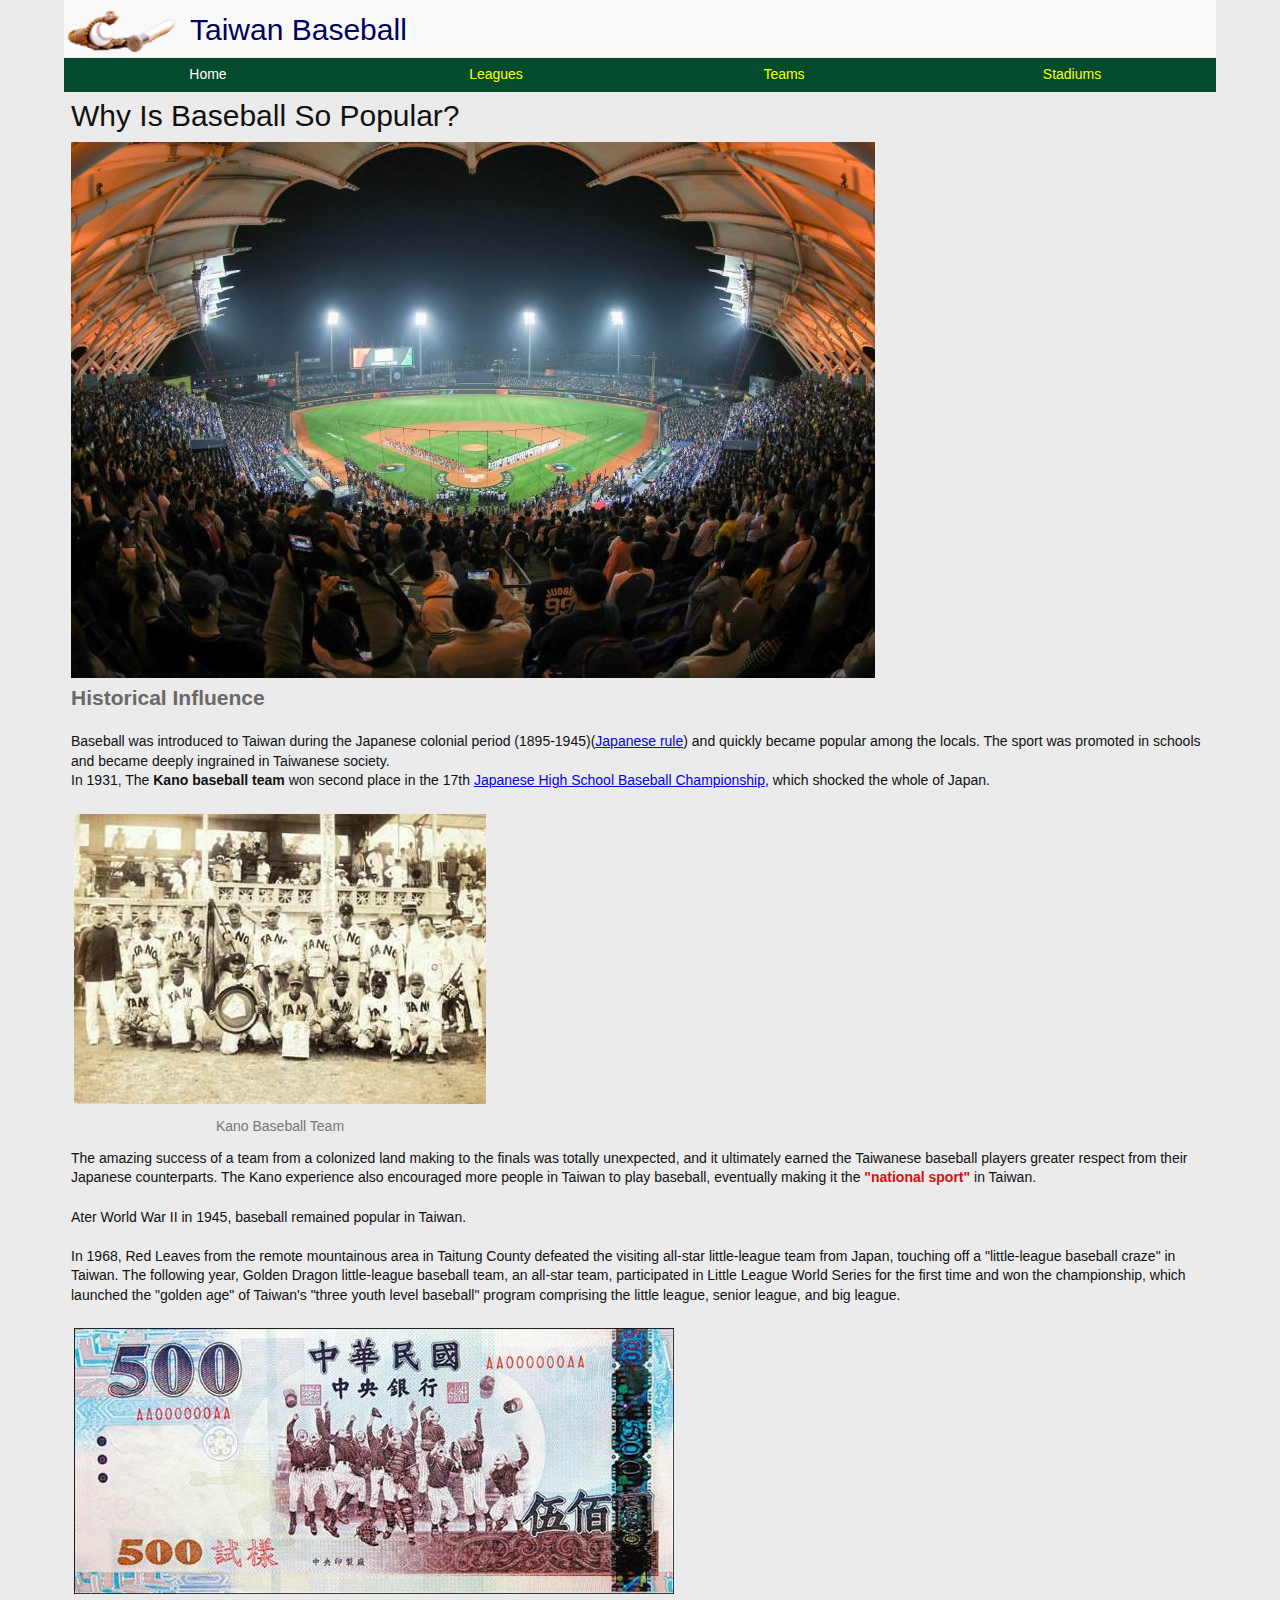
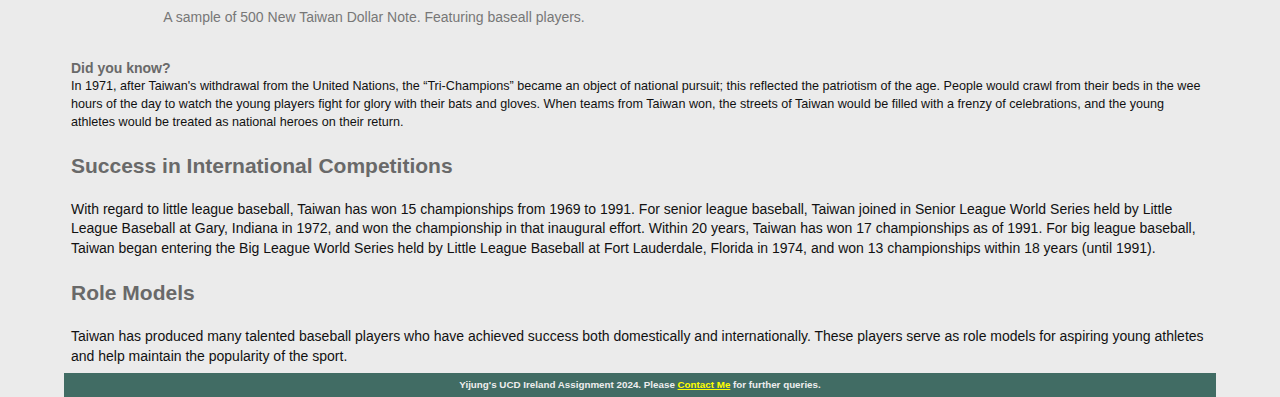
==== index.html @ 6d3dfc0d "Content format" ====
<!DOCTYPE html>
<html lang="en">
<head>
    <title>Baseball</title>
    <meta charset="utf-8">
    <meta name="viewport" content="width=device-width, initial-scale=1.0, maximum-scale=1.0, user-scalable=no">
    <link href="style.css" rel="stylesheet">
</head>
<body>
    <div id="wrapper">
        <header class="global-header">
            <h1>Taiwan Baseball</h1>
        </header>
        <nav>
            <ul>
                <li id="page">Home</li>
                <li><a href="league.html">Leagues</a></li>
                <li><a href="teams.html">Teams</a></li>
                <li><a href="stadiums.html">Stadiums</a></li>
            </ul>
        </nav>
        <main>
            <div class="entry-content">
                <h1>Why Is Baseball So Popular?</h1>
                <img src="images/popularbaseball.jpg" alt="popularbaseball">
                <h2>Historical Influence</h2>
                <div> &nbsp;</div>
                <p>Baseball was introduced to Taiwan during the Japanese colonial period (1895-1945)(<a href="https://en.wikipedia.org/wiki/Taiwan_under_Japanese_rule" target="_blank">Japanese rule</a>) and quickly became popular among the locals. The sport was promoted in schools and became deeply ingrained in Taiwanese society.</p>
                <p>In 1931, The <strong>Kano baseball team</strong> won second place in the 17th <a href="https://en.wikipedia.org/wiki/Japanese_High_School_Baseball_Championship" target="_blank">Japanese High School Baseball Championship</a>, which shocked the whole of Japan.</p>
                <div> &nbsp;</div>
                <table>
                    <tbody>
                        <tr>
                            <td><img src="images/kanobaseballteam1931.jpg" alt="kanobaseballteam" title="Kano Baseball Team"></td>
                        </tr>
                        <tr>
                            <td class="td_img_desc">Kano Baseball Team</td>
                        </tr>
                    </tbody>
                </table>
                <p>The amazing success of a team from a colonized land making to the finals was totally unexpected, and it ultimately earned the Taiwanese baseball players greater respect from their Japanese counterparts. The Kano experience also encouraged more people in Taiwan to play baseball, eventually making it the <span class="kword">"national sport"</span> in Taiwan.</p>
                <div> &nbsp;</div>
                <p>Ater World War II in 1945, baseball remained popular in Taiwan. </p>
                <div> &nbsp;</div>
                <p>In 1968, Red Leaves from the remote mountainous area in Taitung County defeated the visiting all-star little-league team from Japan, touching off a "little-league baseball craze" in Taiwan. The following year, Golden Dragon little-league baseball team, an all-star team, participated in Little League World Series for the first time and won the championship, which launched the "golden age" of Taiwan's "three youth level baseball" program comprising the little league, senior league, and big league.</p>
                <div> &nbsp;</div>
                <table>
                    <tbody>
                        <tr>
                            <td><img src="images/sampleof500NTD.jpg" alt="sampleof500NTD"></td>
                        </tr>
                        <tr>
                            <td class="td_img_desc">A sample of 500 New Taiwan Dollar Note. Featuring baseall players.</td>
                        </tr>
                    </tbody>
                </table>
                <div> &nbsp;</div>
                <h4>Did you know?</h4>
                <p class="small-desc">In 1971, after Taiwan's withdrawal from the United Nations, the “Tri-Champions” became an object of national pursuit; this reflected the patriotism of the age. People would crawl from their beds in the wee hours of the day to watch the young players fight for glory with their bats and gloves. When teams from Taiwan won, the streets of Taiwan would be filled with a frenzy of celebrations, and the young athletes would be treated as national heroes on their return.</p>
                <div> &nbsp;</div>
                <h2>Success in International Competitions</h2>
                <div> &nbsp;</div>
                <p>With regard to little league baseball, Taiwan has won 15 championships from 1969 to 1991. For senior league baseball, Taiwan joined in Senior League World Series held by Little League Baseball at Gary, Indiana in 1972, and won the championship in that inaugural effort. Within 20 years, Taiwan has won 17 championships as of 1991. For big league baseball, Taiwan began entering the Big League World Series held by Little League Baseball at Fort Lauderdale, Florida in 1974, and won 13 championships within 18 years (until 1991).</p>
                <div> &nbsp;</div>
                <h2>Role Models</h2>
                <div> &nbsp;</div>
                <p>Taiwan has produced many talented baseball players who have achieved success both domestically and internationally. These players serve as role models for aspiring young athletes and help maintain the popularity of the sport.</p>
            </div>
        </main>
        <footer>
            <p>Yijung's UCD Ireland Assignment 2024. Please <a href="mailto:emilyichan3@gmail.com">Contact Me</a> for further queries.</p>
        </footer>
    </div>
</body>
</html>
---- style.css ----
* {
    box-sizing: border-box;
    margin: 0;
}
body{
    font-family: "Helvetica Neue", Helvetica, Arial, sans-serif;
    font-size: 14px;
    line-height: 1.4;
    background-color: #ebebeb;
}
header{
    grid-area: h;
}
nav{
    grid-area: n;
}
main{
    grid-area: m;
}
footer{
    grid-area: f;
}
/* aside{
    display: none;
} */
header,
nav,
main,
footer {
    display: block;
}
#wrapper{
    min-width: 344px;
    color: #ffffff;
    display: grid;
    grid-template: 
        "h "
        "n "
        "m "
        "f ";
} 
header{      
    color: #00005D;
    background-color: #ffffff;
    background-size: auto 100%;
    background-image: url(./images/logo.png);
    background-repeat: no-repeat;
    padding: 0.9em 0 0.1em 9em;
}
.global-header {
    position: sticky;
    width: 100%;
    left: 0;
    top: 0;
}
nav ul {
    /* background-color: #416c64; */
    background-color: #054b2e;
    list-style-type: none;
    padding-left: 0;
    border-top: 1px solid #eeeeee;
}
nav li {
    border-bottom: 1px solid #eeeeee;
    text-align: center;
    padding-top: 0.5em;
    padding-bottom: 0.5em;
  }
nav a {
    color: #FFFF00;
    text-decoration: none;
}
nav a:hover {
    font-weight: bold;
}

main {
    color: #111111;
    padding: 0.5em;
}
h1 {
    font-size: 30px;
    margin-bottom: 10px;
    line-height: 1.1;
    font-weight: 500;
}
h2 {
    color: #696969;
}
h4 {
    color: #696969;
}
footer {
    background-color: #416c64;
    color: #eeeeee;
    font-size: 70%;
    text-align: center;
    padding: 0.5em 0;
    font-weight: bold;
}
footer a{
    color: #FFFF00;
}
.kword {
    color: #db0d0d;
    font-weight: bold;    
}
.small-desc {
    font-size: 0.9em;
}
.entry-content img {
 height: auto;
 max-width: 100%;
}
.td_img_desc {
    padding: 5px 20px 10px;
    text-align: center;
    color: #777;
    max-width: 400px;
}
.TeamTable th {
    background-color: #828282;
    line-height: 150%;
    white-space: nowrap;
    color: #ffffff;
    padding:8px 10px;
}
.TeamTable td {
    border-bottom: 1px solid #e5e5e5;
    background-color: #ffffff;
    vertical-align: top;
    line-height: 150%;
    text-align: center;
    padding:8px 10px;
}
.TeamTable { 
    width: 100%;
    overflow:scroll; 
}
.TeamTable .TableWrap{ 
    display: table;
    table-layout: fixed;
    width: 100%;
    overflow:scroll; 
}

.TeamTable table {
    margin-left: 10px;
    margin-right: 10px;
    width: 100%;
    overflow:scroll; 
}
.TeamTable img {
    transition-duration: 350ms;
}
.TeamTable img:hover {
    transform: rotate(15deg);
}
.StadiumsList {
    margin: 0 -10px;
    display: flex;
    flex-flow: row;
    flex-wrap: wrap;
    align-items: stretch;
    align-content: center;
}
.StadiumsList .item{
    width: 100%;
    padding: 0 10px;
    margin: 10px 0;
}
.StadiumsList dt {
    padding: 0 20px;
    margin-bottom: 5px;
    background-color: #828282;
    color:#ffffff;
    line-height: 36px;
    text-align: center;
    font-weight: bold;
}
.StadiumsList dl {
    height: 100%;
    padding-bottom: 10px;
    box-shadow: 0 0 10px rgb(0, 0, 0, 0.2);
}
.StadiumsList dd {
    padding: 0 20px;
    margin-bottom: 5px;
    text-align: center;
}
.f-container {
    width: 100%;
} 
.iframe-video {
    width: 100%;
    height: 315px;
}
@media (min-width: 768px) {
    #wrapper {
        grid-template:
        " h   h "
        " n   n "
        " m   m "
        " f   f "
        / 75% 25%;
    }
    .TeamTable { 
        max-width: 100%;
    }
    .StadiumsList .item{
        width: 50%;
    }
    .global-header {
        position: sticky;
    }
    .iframe-video {
        width:560px;
    }
}

@media (min-width: 992px) { 
    nav ul {
        display: flex;
        flex-flow: row nowrap;
        justify-content: space-around;
    }
    nav li {
        min-width: 5em;
        border-bottom: none;
    }    
    #wrapper {
        margin-left: auto;
        margin-right: auto;
        width: 90%;
        grid-template:
        " h   h   h"
        " n   n   n"
        " m   m   m"
        " f   f   f"
        / 130px 1fr 15%;
    }
    .TeamTable { 
        max-width: 100%;        
    }    
    .StadiumsList .item{
        width: 25%;
    }
    .iframe-video {
        width:560px;
    }
    .global-header {
        position: relative;
        background-color:rgba(255,255,255,.7);
    }
}
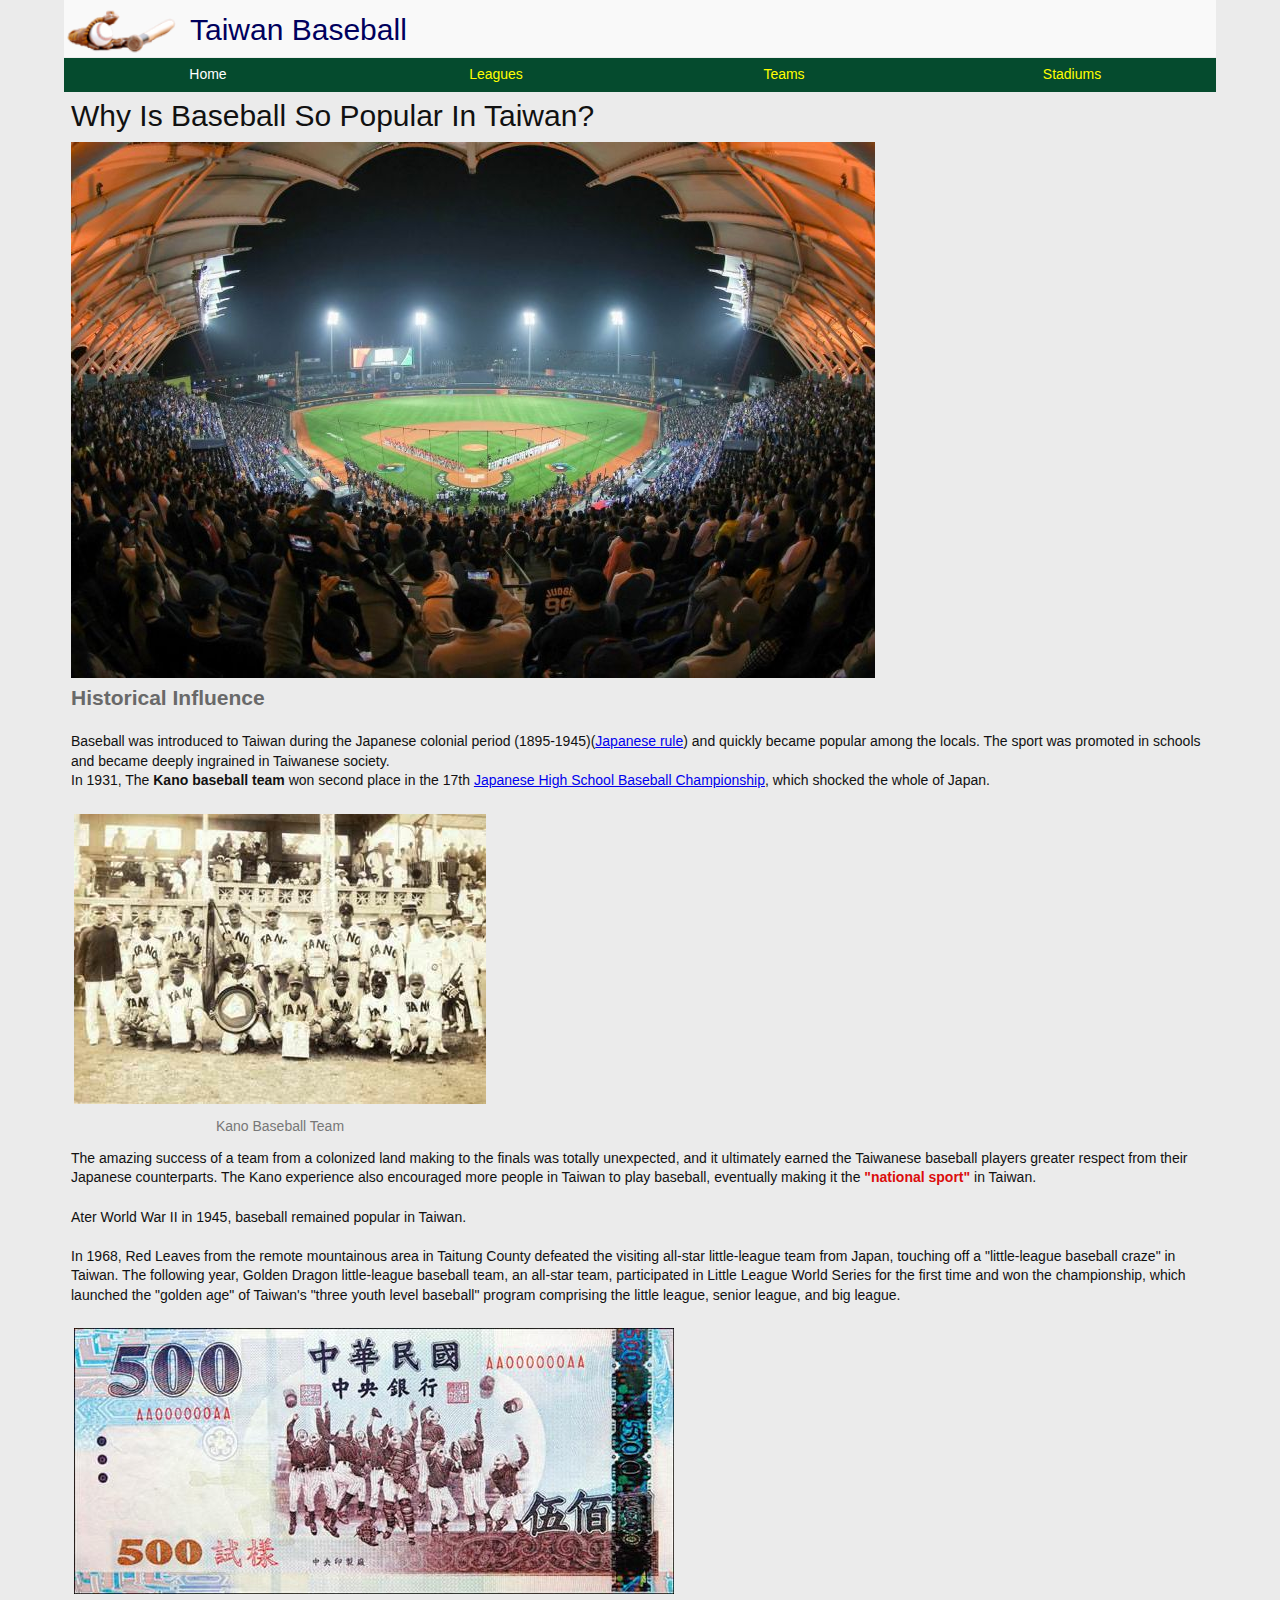
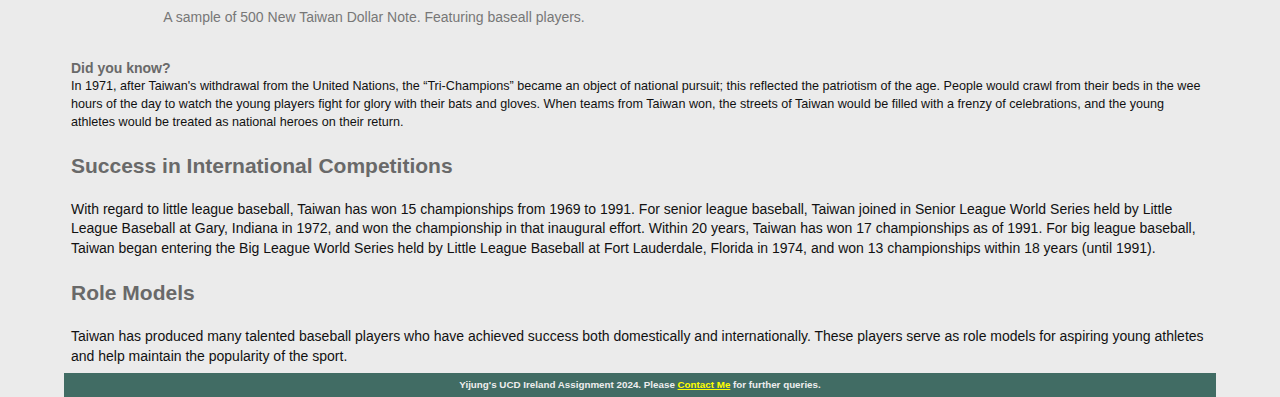
==== commit 39f0cfdf: "Header content modified" ====
--- a/index.html
+++ b/index.html
@@ -21,7 +21,7 @@
         </nav>
         <main>
             <div class="entry-content">
-                <h1>Why Is Baseball So Popular?</h1>
+                <h1>Why Is Baseball So Popular In Taiwan?</h1>
                 <img src="images/popularbaseball.jpg" alt="popularbaseball">
                 <h2>Historical Influence</h2>
                 <div> &nbsp;</div>
--- a/style.css
+++ b/style.css
@@ -156,6 +156,10 @@
 .TeamTable img:hover {
     transform: rotate(15deg);
 }
+.table_scroll_ctrl {
+    display: block;
+    text-align: right;
+}
 .StadiumsList {
     margin: 0 -10px;
     display: flex;
@@ -203,6 +207,9 @@
         " m   m "
         " f   f "
         / 75% 25%;
+    }
+    .table_scroll_ctrl {
+        display: block;
     }
     .TeamTable { 
         max-width: 100%;
@@ -239,6 +246,9 @@
         " f   f   f"
         / 130px 1fr 15%;
     }
+    .table_scroll_ctrl {
+        display: none;
+    }
     .TeamTable { 
         max-width: 100%;        
     }    
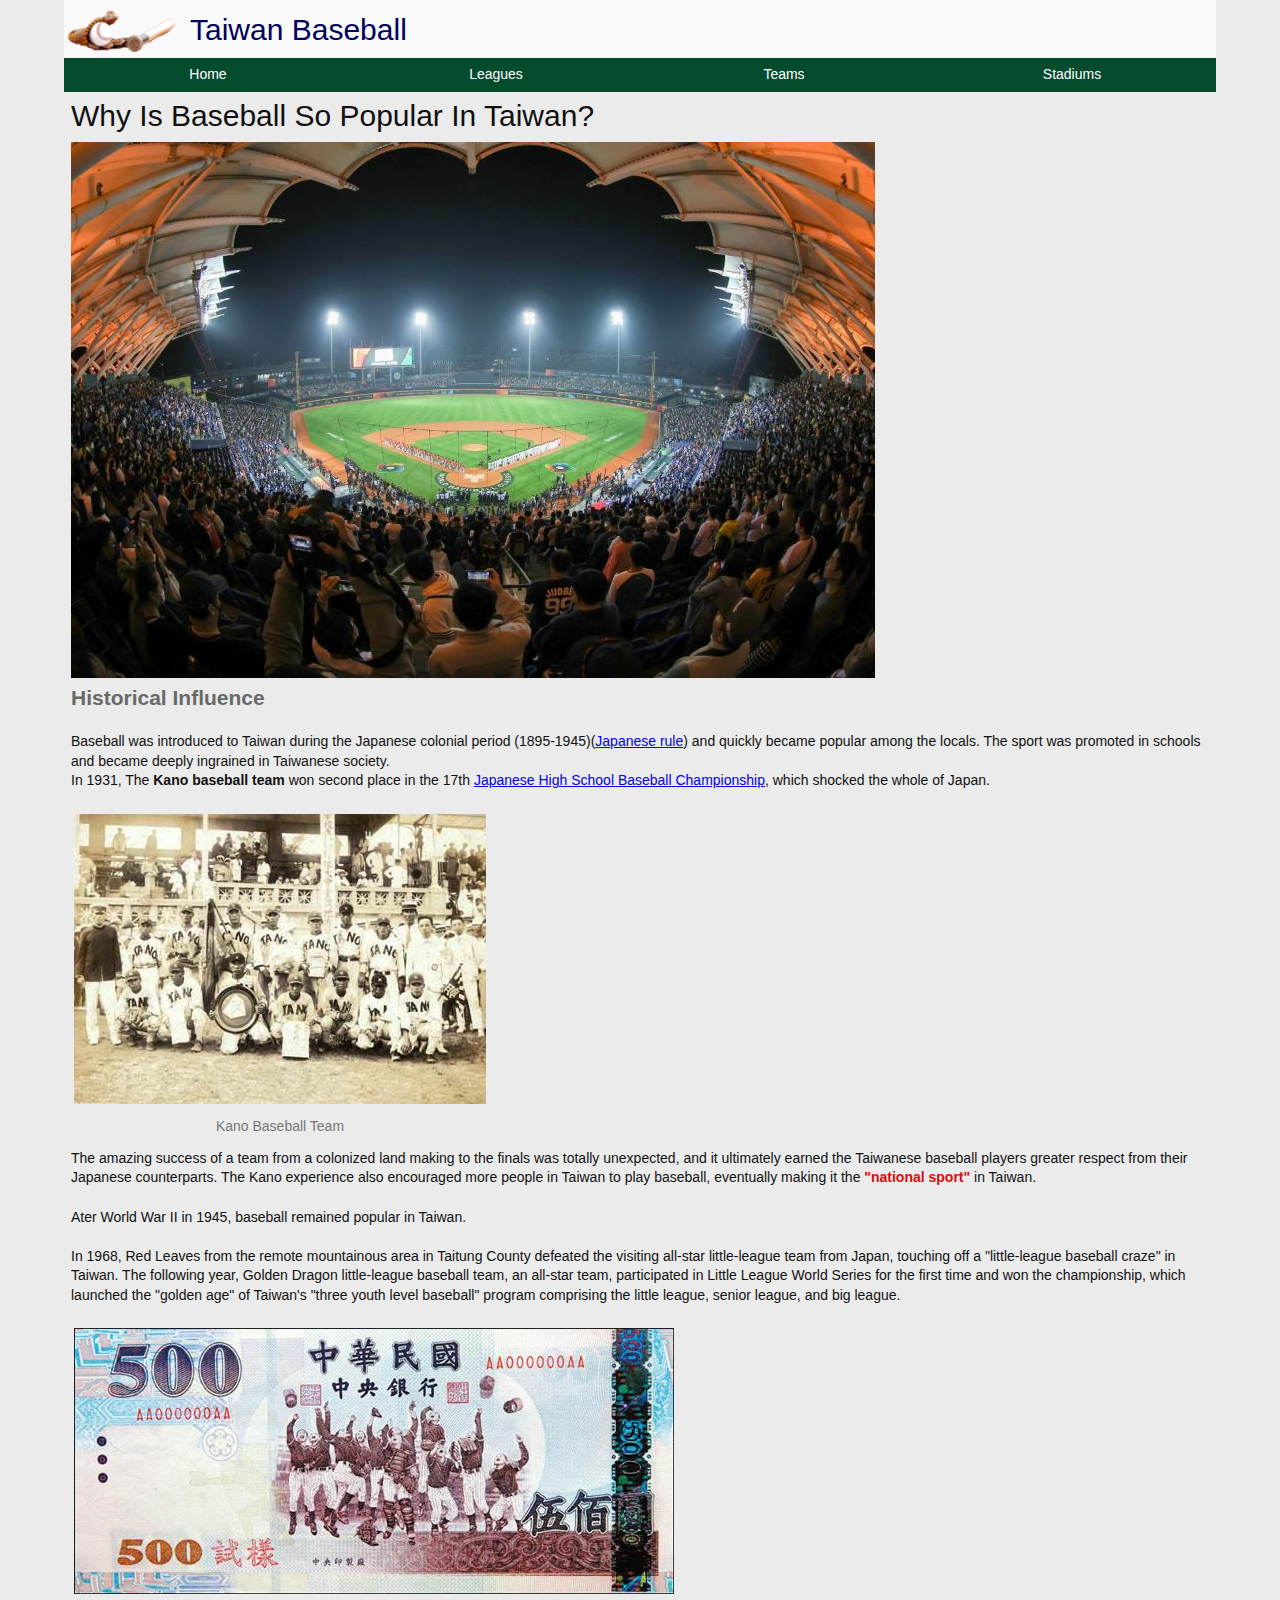
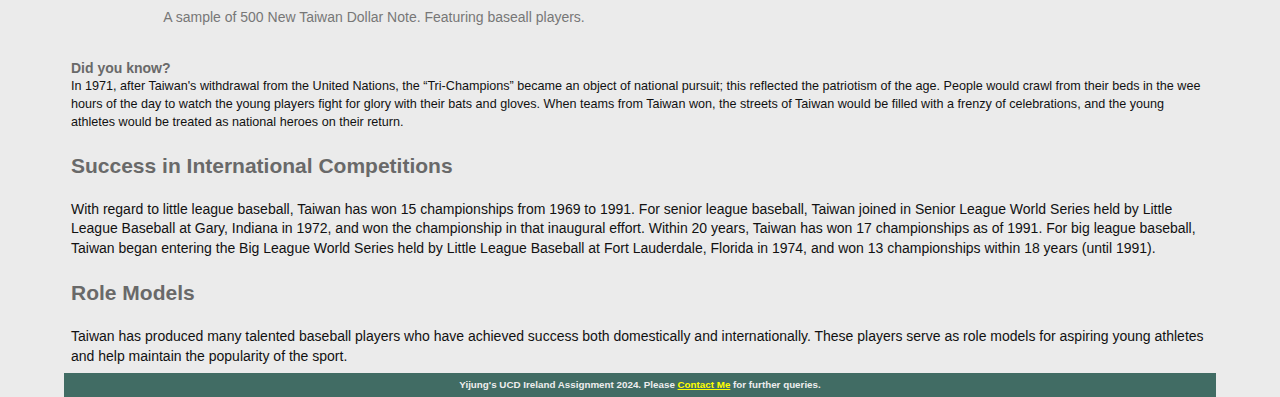
==== commit bd312a93: "Changed current page to be a link" ====
--- a/index.html
+++ b/index.html
@@ -13,7 +13,7 @@
         </header>
         <nav>
             <ul>
-                <li id="page">Home</li>
+                <li><a href="index.html">Home</a></li>
                 <li><a href="league.html">Leagues</a></li>
                 <li><a href="teams.html">Teams</a></li>
                 <li><a href="stadiums.html">Stadiums</a></li>
--- a/style.css
+++ b/style.css
@@ -67,11 +67,13 @@
     padding-bottom: 0.5em;
   }
 nav a {
-    color: #FFFF00;
+    color: #ffffff;
     text-decoration: none;
+    transition-duration: 100ms;
 }
 nav a:hover {
     font-weight: bold;
+    text-decoration:underline;
 }
 
 main {
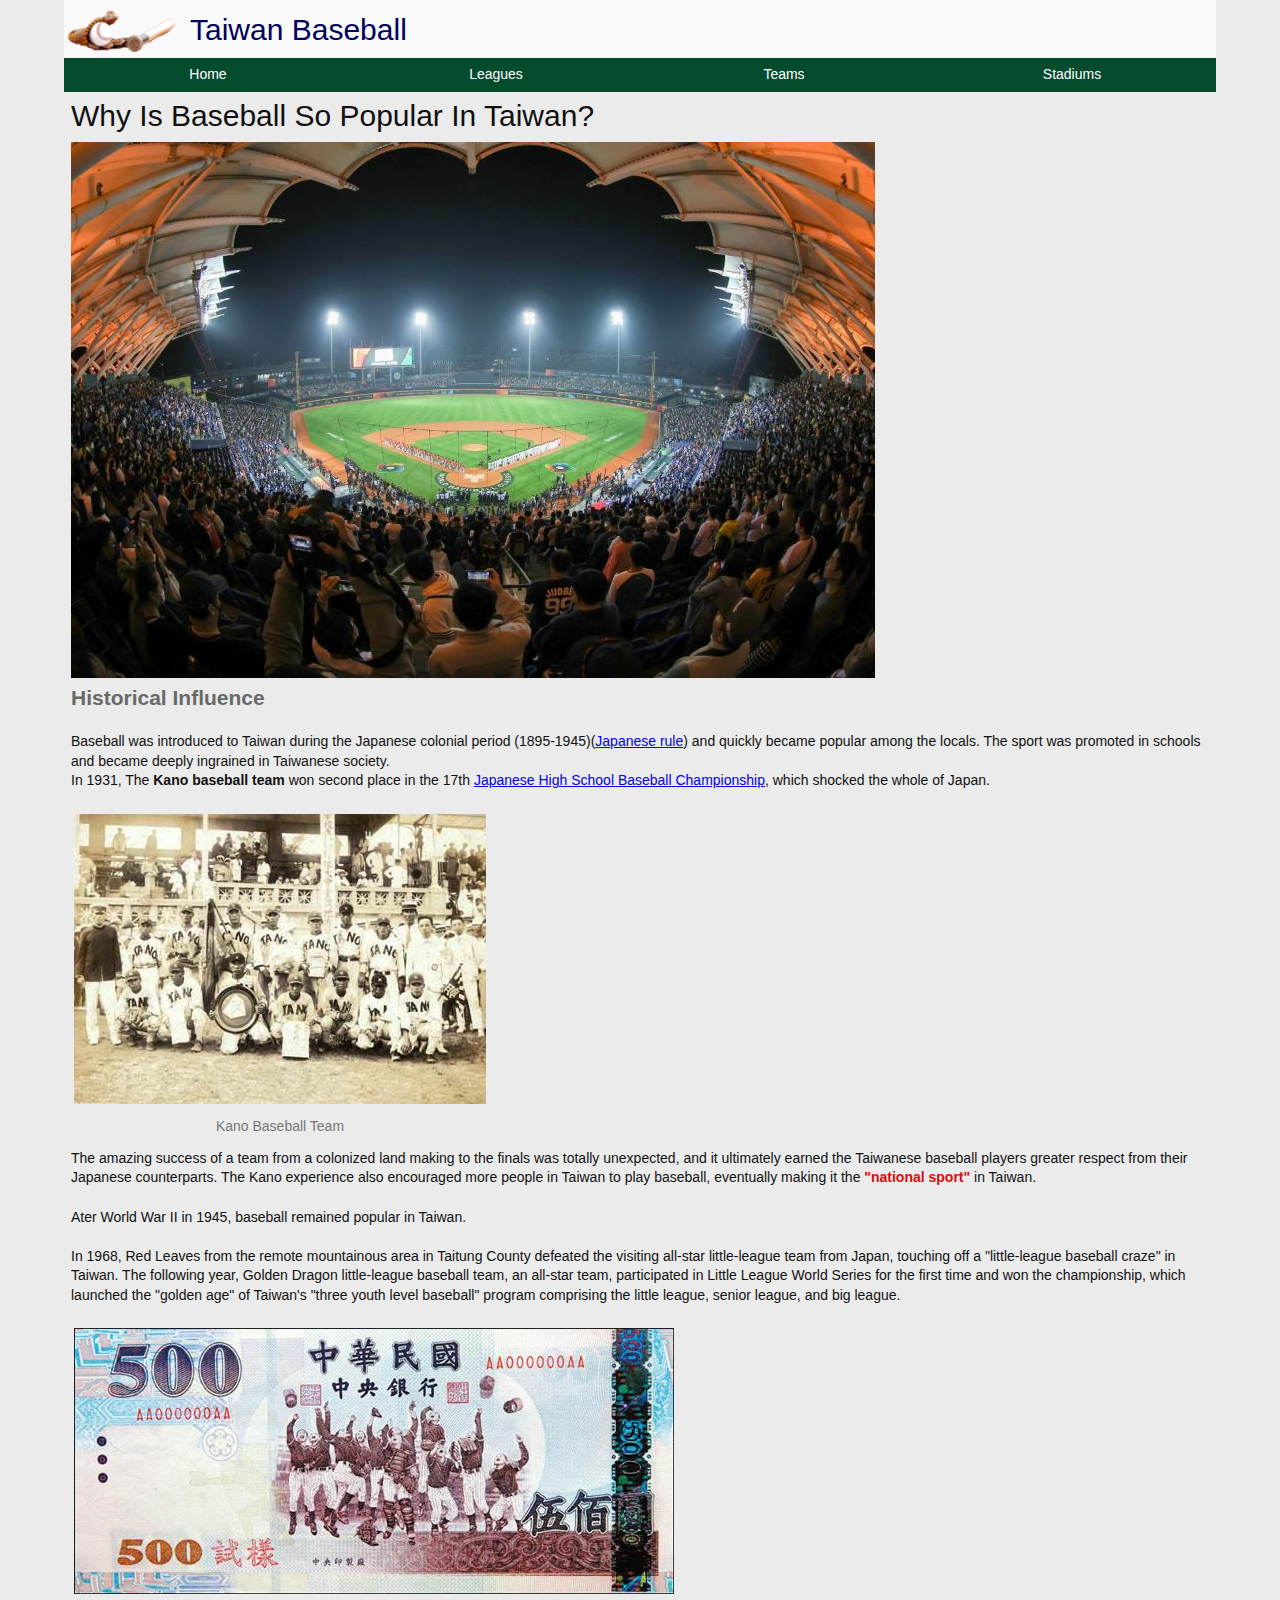
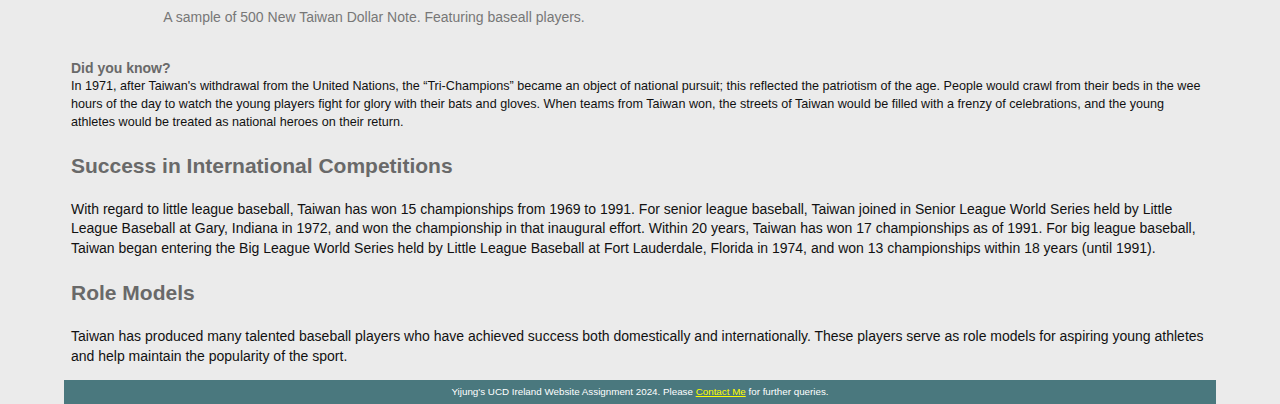
==== commit 2df86585: "Modifiied the footer description" ====
--- a/index.html
+++ b/index.html
@@ -68,7 +68,7 @@
             </div>
         </main>
         <footer>
-            <p>Yijung's UCD Ireland Assignment 2024. Please <a href="mailto:emilyichan3@gmail.com">Contact Me</a> for further queries.</p>
+            <p>Yijung's UCD Ireland Website Assignment 2024. Please <a href="mailto:emilyichan3@gmail.com">Contact Me</a> for further queries.</p>
         </footer>
     </div>
 </body>
--- a/style.css
+++ b/style.css
@@ -8,7 +8,7 @@
     line-height: 1.4;
     background-color: #ebebeb;
 }
-header{
+/* header{
     grid-area: h;
 }
 nav{
@@ -18,26 +18,27 @@
     grid-area: m;
 }
 footer{
+    grid-area: a;
+}
+footer{
     grid-area: f;
 }
-/* aside{
-    display: none;
-} */
+
 header,
 nav,
 main,
 footer {
     display: block;
-}
+} */
 #wrapper{
     min-width: 344px;
     color: #ffffff;
-    display: grid;
+    /* display: grid;
     grid-template: 
         "h "
         "n "
         "m "
-        "f ";
+        "f "; */
 } 
 header{      
     color: #00005D;
@@ -75,10 +76,9 @@
     font-weight: bold;
     text-decoration:underline;
 }
-
 main {
     color: #111111;
-    padding: 0.5em;
+    padding: 0.5em 0.5em 1em 0.5em;
 }
 h1 {
     font-size: 30px;
@@ -93,12 +93,11 @@
     color: #696969;
 }
 footer {
-    background-color: #416c64;
-    color: #eeeeee;
+    background-color: #4a787e;
+    color: #ffffff;
     font-size: 70%;
     text-align: center;
     padding: 0.5em 0;
-    font-weight: bold;
 }
 footer a{
     color: #FFFF00;
@@ -119,6 +118,12 @@
     text-align: center;
     color: #777;
     max-width: 400px;
+}
+.td_iframe_desc {
+    padding: 1px 5px 5px;
+    text-align: center;
+    color: #777;
+    /* max-width: 400px; */
 }
 .TeamTable th {
     background-color: #828282;
@@ -202,14 +207,13 @@
     height: 315px;
 }
 @media (min-width: 768px) {
-    #wrapper {
+    /* #wrapper {
         grid-template:
-        " h   h "
-        " n   n "
-        " m   m "
-        " f   f "
-        / 75% 25%;
-    }
+        "h "
+        "n "
+        "m "
+        "f ";
+    } */
     .table_scroll_ctrl {
         display: block;
     }
@@ -241,12 +245,13 @@
         margin-left: auto;
         margin-right: auto;
         width: 90%;
-        grid-template:
+        /* grid-template:
         " h   h   h"
         " n   n   n"
+        " a   a   a"
         " m   m   m"
         " f   f   f"
-        / 130px 1fr 15%;
+        / 130px 1fr 15%; */
     }
     .table_scroll_ctrl {
         display: none;
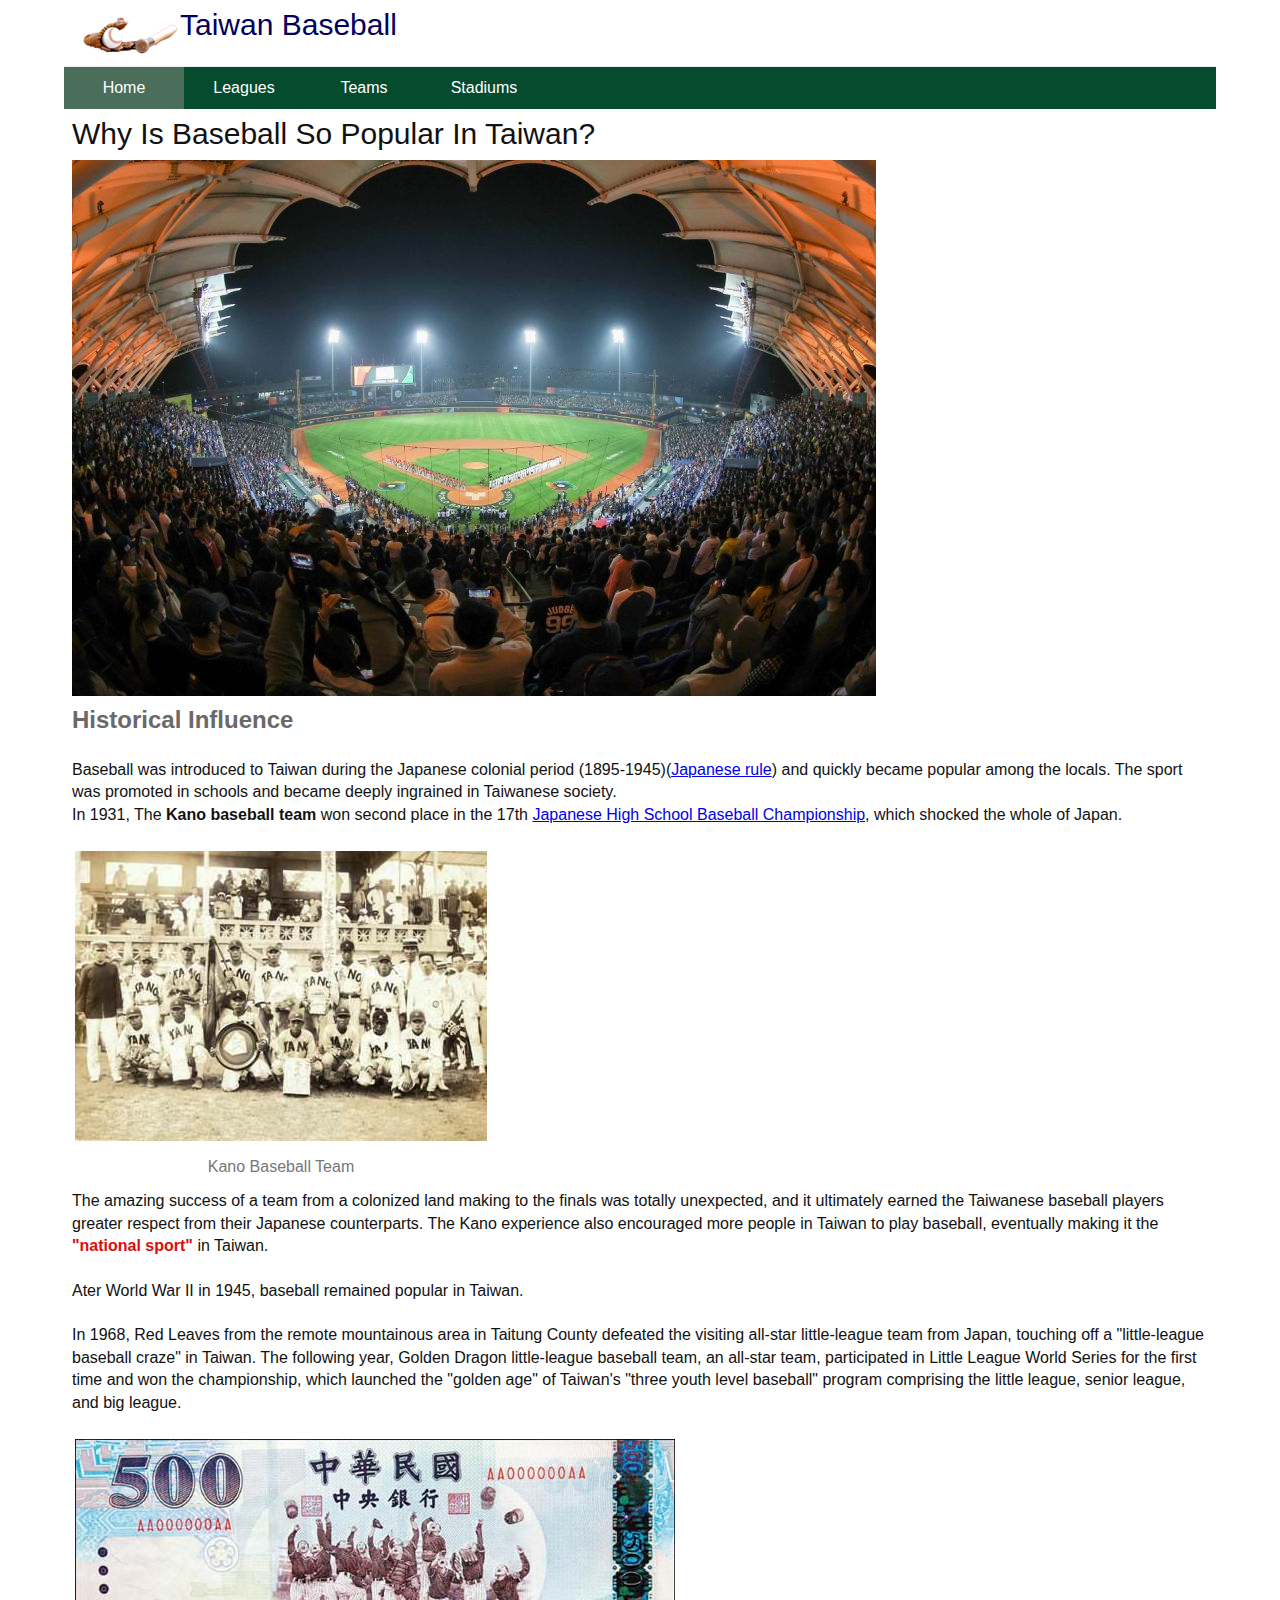
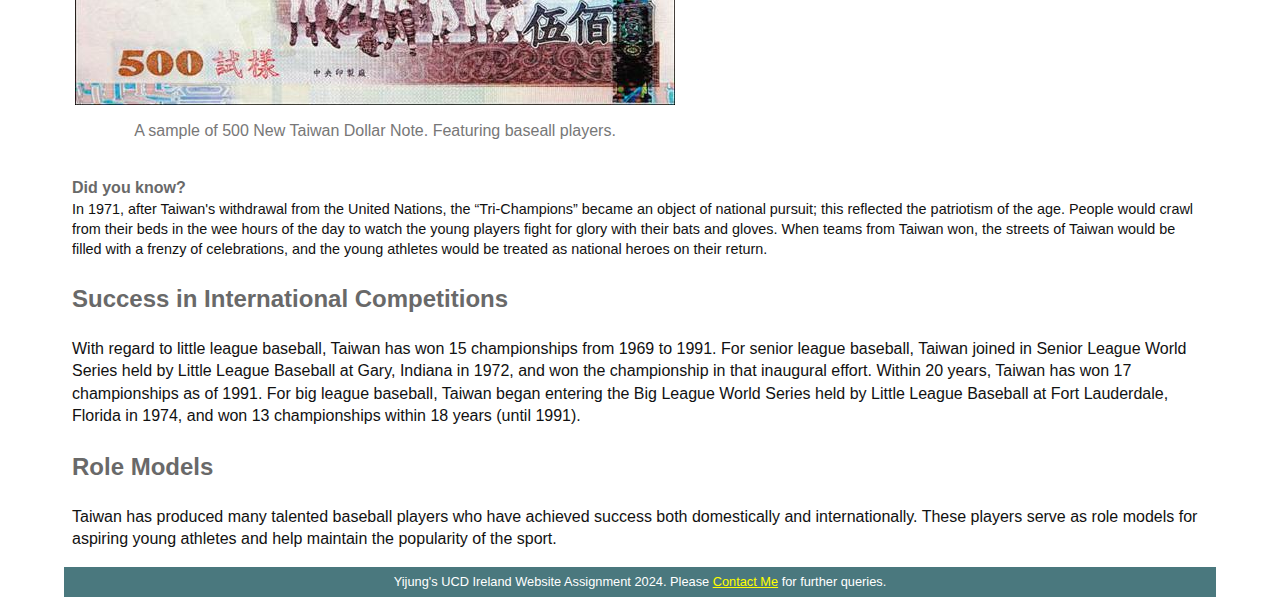
==== commit 9ec095a1: "Fixed navigation bar and table in the different size of screen." ====
--- a/index.html
+++ b/index.html
@@ -3,24 +3,26 @@
 <head>
     <title>Baseball</title>
     <meta charset="utf-8">
-    <meta name="viewport" content="width=device-width, initial-scale=1.0, maximum-scale=1.0, user-scalable=no">
+    <!-- <meta name="viewport" content="width=device-width, initial-scale=1.0, maximum-scale=1.0, user-scalable=no"> -->
+    <meta name="viewport" content="width=device-width, initial-scale=1.0">
     <link href="style.css" rel="stylesheet">
 </head>
 <body>
     <div id="wrapper">
         <header class="global-header">
+            <img src="./images/logo.png" alt="TaiwanBaseball_logo">
             <h1>Taiwan Baseball</h1>
         </header>
         <nav>
             <ul>
-                <li><a href="index.html">Home</a></li>
+                <li><a href="index.html" class="page-active">Home</a></li>
                 <li><a href="league.html">Leagues</a></li>
                 <li><a href="teams.html">Teams</a></li>
                 <li><a href="stadiums.html">Stadiums</a></li>
             </ul>
         </nav>
         <main>
-            <div class="entry-content">
+            <div class="main-content">
                 <h1>Why Is Baseball So Popular In Taiwan?</h1>
                 <img src="images/popularbaseball.jpg" alt="popularbaseball">
                 <h2>Historical Influence</h2>
--- a/style.css
+++ b/style.css
@@ -4,77 +4,54 @@
 }
 body{
     font-family: "Helvetica Neue", Helvetica, Arial, sans-serif;
-    font-size: 14px;
+    font-size: 16px;
     line-height: 1.4;
-    background-color: #ebebeb;
-}
-/* header{
-    grid-area: h;
-}
-nav{
-    grid-area: n;
-}
-main{
-    grid-area: m;
-}
-footer{
-    grid-area: a;
-}
-footer{
-    grid-area: f;
-}
-
-header,
-nav,
-main,
-footer {
-    display: block;
-} */
+    background-color: #fff;
+}
 #wrapper{
     min-width: 344px;
     color: #ffffff;
-    /* display: grid;
-    grid-template: 
-        "h "
-        "n "
-        "m "
-        "f "; */
 } 
 header{      
     color: #00005D;
+    display: inline-block;;
     background-color: #ffffff;
-    background-size: auto 100%;
-    background-image: url(./images/logo.png);
-    background-repeat: no-repeat;
-    padding: 0.9em 0 0.1em 9em;
+    /* background-size: auto 100%;
+    /* background-image: url(./images/logo.png); */
+    /* background-repeat: no-repeat; */
+    padding: 0.5em 1em;
 }
 .global-header {
+    display: flex;
     position: sticky;
     width: 100%;
     left: 0;
     top: 0;
 }
+
 nav ul {
-    /* background-color: #416c64; */
     background-color: #054b2e;
     list-style-type: none;
-    padding-left: 0;
     border-top: 1px solid #eeeeee;
+    margin: 0;
+    padding: 0;
 }
 nav li {
     border-bottom: 1px solid #eeeeee;
     text-align: center;
+  }
+nav a {
+    margin: 0;
+    color: #ffffff;
+    text-decoration: none;
+    display: inline-block;
+    width: 100%;
     padding-top: 0.5em;
     padding-bottom: 0.5em;
-  }
-nav a {
-    color: #ffffff;
-    text-decoration: none;
-    transition-duration: 100ms;
 }
 nav a:hover {
     font-weight: bold;
-    text-decoration:underline;
+    background-color: #239264;
 }
 main {
     color: #111111;
@@ -95,12 +72,15 @@
 footer {
     background-color: #4a787e;
     color: #ffffff;
-    font-size: 70%;
+    font-size: 80%;
     text-align: center;
     padding: 0.5em 0;
 }
 footer a{
     color: #FFFF00;
+}
+.page-active{
+    background-color: #4a6e59;
 }
 .kword {
     color: #db0d0d;
@@ -109,7 +89,7 @@
 .small-desc {
     font-size: 0.9em;
 }
-.entry-content img {
+.main-content img {
  height: auto;
  max-width: 100%;
 }
@@ -123,7 +103,6 @@
     padding: 1px 5px 5px;
     text-align: center;
     color: #777;
-    /* max-width: 400px; */
 }
 .TeamTable th {
     background-color: #828282;
@@ -207,13 +186,6 @@
     height: 315px;
 }
 @media (min-width: 768px) {
-    /* #wrapper {
-        grid-template:
-        "h "
-        "n "
-        "m "
-        "f ";
-    } */
     .table_scroll_ctrl {
         display: block;
     }
@@ -235,23 +207,30 @@
     nav ul {
         display: flex;
         flex-flow: row nowrap;
-        justify-content: space-around;
+        justify-content: start;
     }
     nav li {
-        min-width: 5em;
         border-bottom: none;
+        padding: 0;
     }    
+    nav li a {
+        width: 120px;
+        padding: 10px;
+    }
     #wrapper {
         margin-left: auto;
         margin-right: auto;
         width: 90%;
-        /* grid-template:
-        " h   h   h"
-        " n   n   n"
-        " a   a   a"
-        " m   m   m"
-        " f   f   f"
-        / 130px 1fr 15%; */
+    }
+    .TeamTable { 
+        overflow:auto;
+    }
+    .TeamTable .TableWrap{ 
+        overflow:auto; 
+    }
+    .TeamTable table {
+        margin:0 ;
+        overflow:auto; 
     }
     .table_scroll_ctrl {
         display: none;
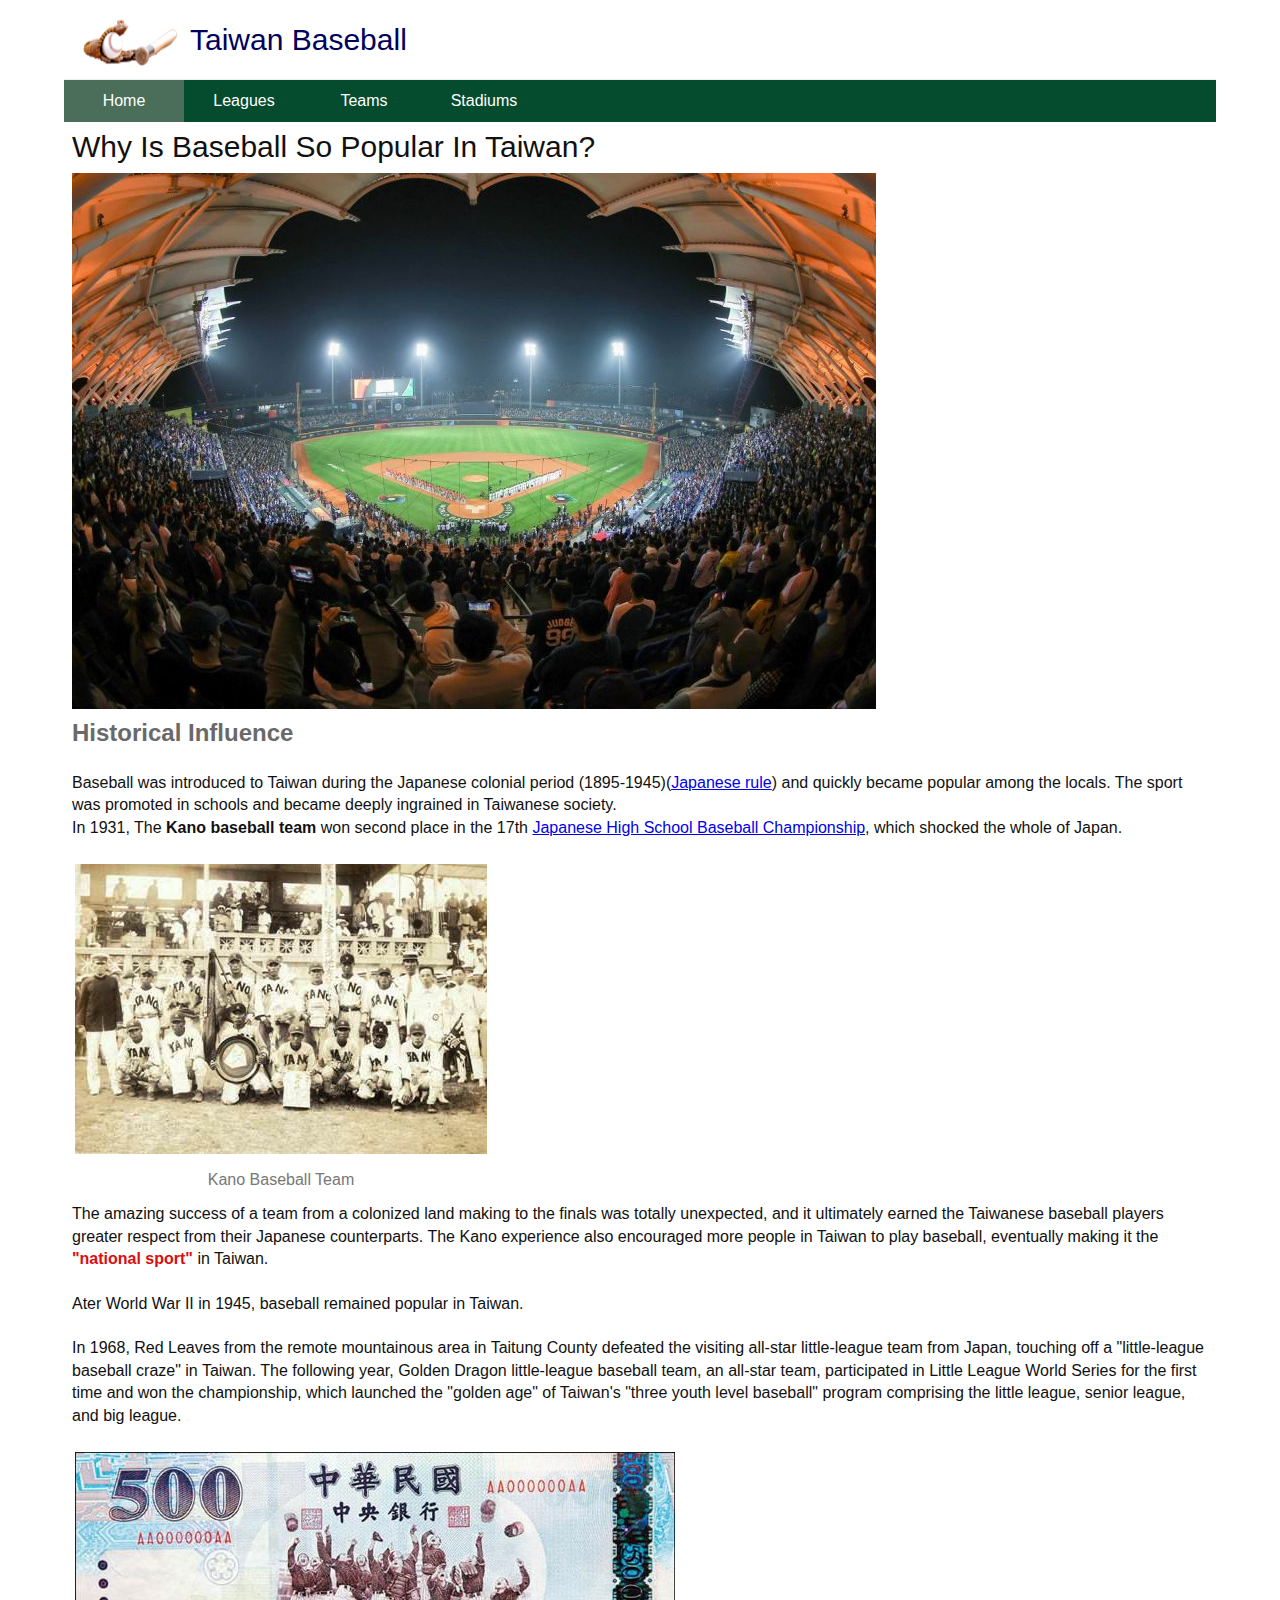
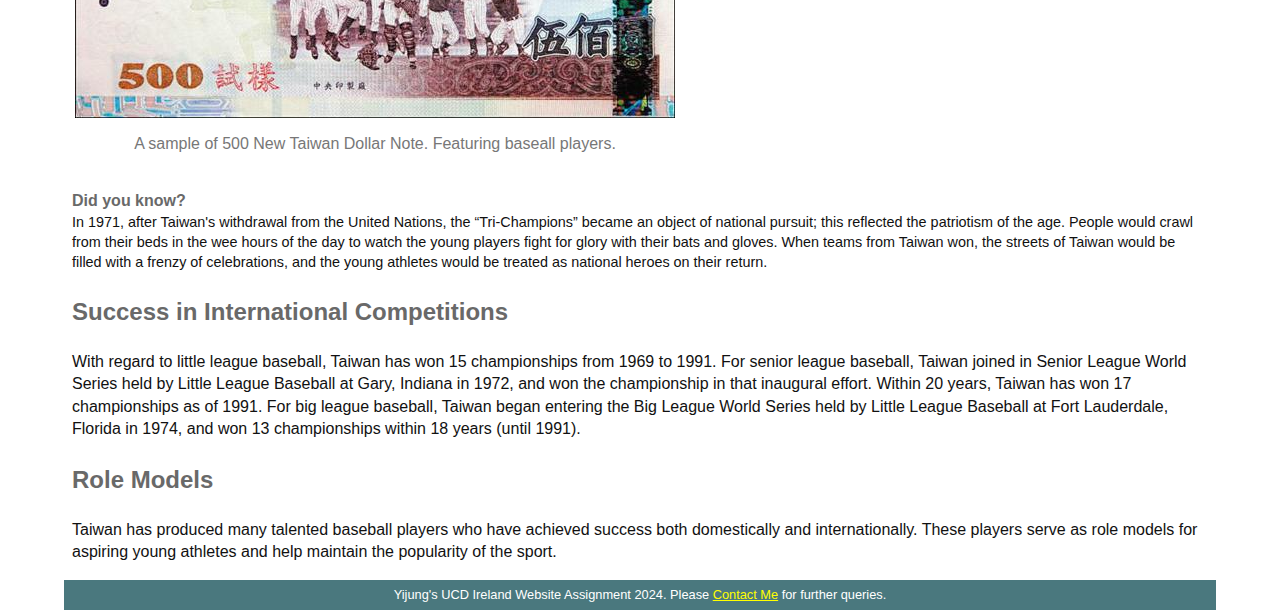
==== commit 9a49129a: "Changed the way to show logo" ====
--- a/index.html
+++ b/index.html
@@ -10,6 +10,7 @@
 <body>
     <div id="wrapper">
         <header class="global-header">
+            <!-- logo - use image tag instead of background-image to avoid duplicated area between h1 and image in the small screen -->
             <img src="./images/logo.png" alt="TaiwanBaseball_logo">
             <h1>Taiwan Baseball</h1>
         </header>
--- a/style.css
+++ b/style.css
@@ -16,9 +16,6 @@
     color: #00005D;
     display: inline-block;;
     background-color: #ffffff;
-    /* background-size: auto 100%;
-    /* background-image: url(./images/logo.png); */
-    /* background-repeat: no-repeat; */
     padding: 0.5em 1em;
 }
 .global-header {
@@ -27,6 +24,10 @@
     width: 100%;
     left: 0;
     top: 0;
+}
+.global-header h1 {
+    padding: 0.5em 10px;
+    margin: 0;
 }
 
 nav ul {
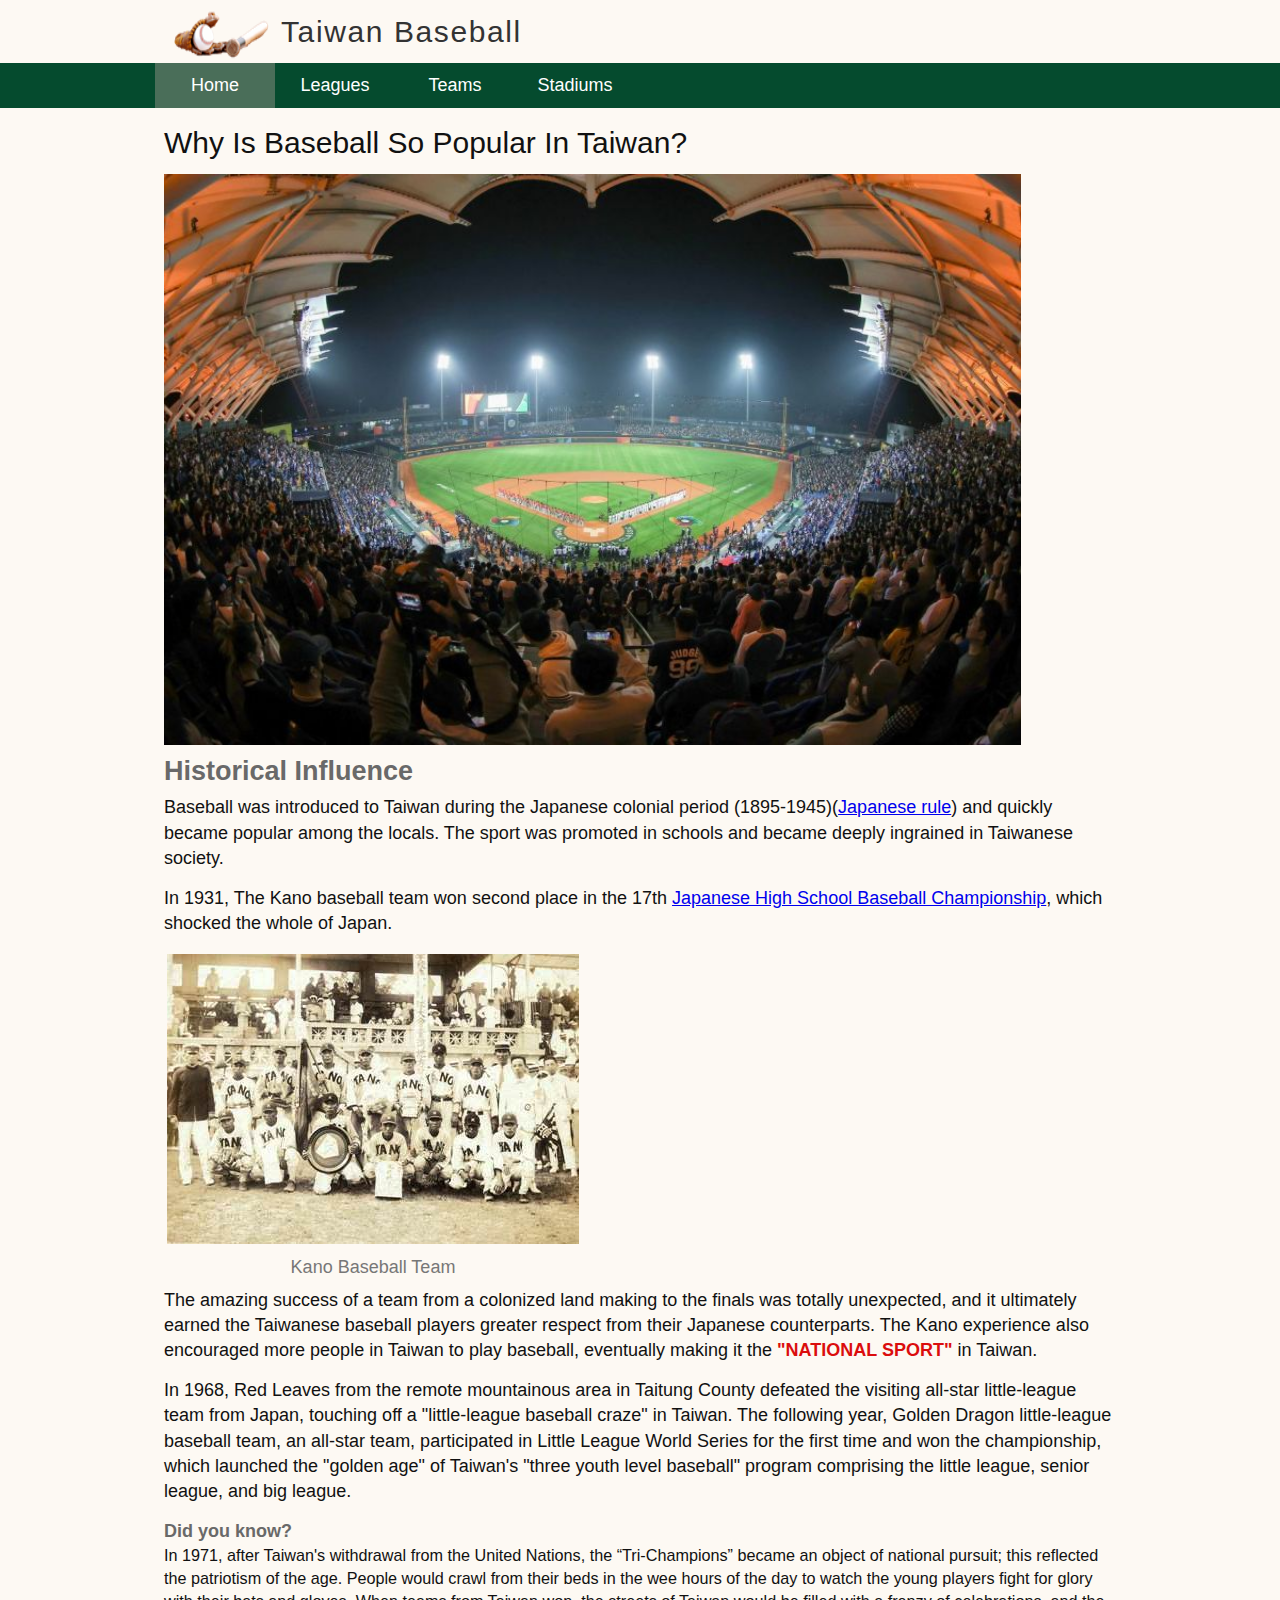
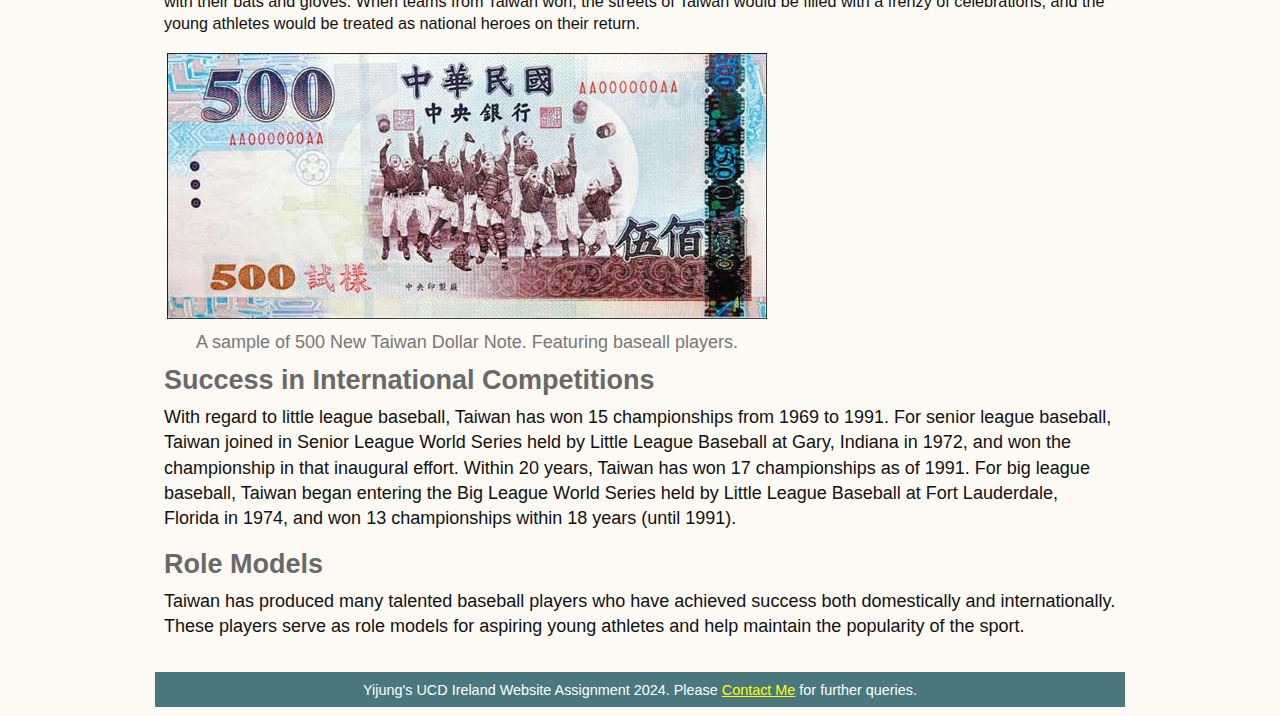
==== commit 61983f81: "limited the width of element for bigger screen." ====
--- a/index.html
+++ b/index.html
@@ -3,71 +3,70 @@
 <head>
     <title>Baseball</title>
     <meta charset="utf-8">
-    <!-- <meta name="viewport" content="width=device-width, initial-scale=1.0, maximum-scale=1.0, user-scalable=no"> -->
     <meta name="viewport" content="width=device-width, initial-scale=1.0">
     <link href="style.css" rel="stylesheet">
 </head>
 <body>
+    <header class="global-header">
+        <!-- logo - use image tag instead of background-image to avoid duplicated area between h1 and image in the small screen -->
+        <img src="./images/logo.png" alt="TaiwanBaseball_logo">
+        <h1>Taiwan Baseball</h1>
+    </header>
+    <nav>
+        <ul>
+            <li><a href="index.html" class="page-active">Home</a></li>
+            <li><a href="league.html">Leagues</a></li>
+            <li><a href="teams.html">Teams</a></li>
+            <li><a href="stadiums.html">Stadiums</a></li>
+        </ul>
+    </nav>
     <div id="wrapper">
-        <header class="global-header">
-            <!-- logo - use image tag instead of background-image to avoid duplicated area between h1 and image in the small screen -->
-            <img src="./images/logo.png" alt="TaiwanBaseball_logo">
-            <h1>Taiwan Baseball</h1>
-        </header>
-        <nav>
-            <ul>
-                <li><a href="index.html" class="page-active">Home</a></li>
-                <li><a href="league.html">Leagues</a></li>
-                <li><a href="teams.html">Teams</a></li>
-                <li><a href="stadiums.html">Stadiums</a></li>
-            </ul>
-        </nav>
         <main>
+            <h1>Why Is Baseball So Popular In Taiwan?</h1>
             <div class="main-content">
-                <h1>Why Is Baseball So Popular In Taiwan?</h1>
-                <img src="images/popularbaseball.jpg" alt="popularbaseball">
-                <h2>Historical Influence</h2>
-                <div> &nbsp;</div>
-                <p>Baseball was introduced to Taiwan during the Japanese colonial period (1895-1945)(<a href="https://en.wikipedia.org/wiki/Taiwan_under_Japanese_rule" target="_blank">Japanese rule</a>) and quickly became popular among the locals. The sport was promoted in schools and became deeply ingrained in Taiwanese society.</p>
-                <p>In 1931, The <strong>Kano baseball team</strong> won second place in the 17th <a href="https://en.wikipedia.org/wiki/Japanese_High_School_Baseball_Championship" target="_blank">Japanese High School Baseball Championship</a>, which shocked the whole of Japan.</p>
-                <div> &nbsp;</div>
-                <table>
-                    <tbody>
-                        <tr>
-                            <td><img src="images/kanobaseballteam1931.jpg" alt="kanobaseballteam" title="Kano Baseball Team"></td>
-                        </tr>
-                        <tr>
-                            <td class="td_img_desc">Kano Baseball Team</td>
-                        </tr>
-                    </tbody>
-                </table>
-                <p>The amazing success of a team from a colonized land making to the finals was totally unexpected, and it ultimately earned the Taiwanese baseball players greater respect from their Japanese counterparts. The Kano experience also encouraged more people in Taiwan to play baseball, eventually making it the <span class="kword">"national sport"</span> in Taiwan.</p>
-                <div> &nbsp;</div>
-                <p>Ater World War II in 1945, baseball remained popular in Taiwan. </p>
-                <div> &nbsp;</div>
-                <p>In 1968, Red Leaves from the remote mountainous area in Taitung County defeated the visiting all-star little-league team from Japan, touching off a "little-league baseball craze" in Taiwan. The following year, Golden Dragon little-league baseball team, an all-star team, participated in Little League World Series for the first time and won the championship, which launched the "golden age" of Taiwan's "three youth level baseball" program comprising the little league, senior league, and big league.</p>
-                <div> &nbsp;</div>
-                <table>
-                    <tbody>
-                        <tr>
-                            <td><img src="images/sampleof500NTD.jpg" alt="sampleof500NTD"></td>
-                        </tr>
-                        <tr>
-                            <td class="td_img_desc">A sample of 500 New Taiwan Dollar Note. Featuring baseall players.</td>
-                        </tr>
-                    </tbody>
-                </table>
-                <div> &nbsp;</div>
-                <h4>Did you know?</h4>
-                <p class="small-desc">In 1971, after Taiwan's withdrawal from the United Nations, the “Tri-Champions” became an object of national pursuit; this reflected the patriotism of the age. People would crawl from their beds in the wee hours of the day to watch the young players fight for glory with their bats and gloves. When teams from Taiwan won, the streets of Taiwan would be filled with a frenzy of celebrations, and the young athletes would be treated as national heroes on their return.</p>
-                <div> &nbsp;</div>
-                <h2>Success in International Competitions</h2>
-                <div> &nbsp;</div>
-                <p>With regard to little league baseball, Taiwan has won 15 championships from 1969 to 1991. For senior league baseball, Taiwan joined in Senior League World Series held by Little League Baseball at Gary, Indiana in 1972, and won the championship in that inaugural effort. Within 20 years, Taiwan has won 17 championships as of 1991. For big league baseball, Taiwan began entering the Big League World Series held by Little League Baseball at Fort Lauderdale, Florida in 1974, and won 13 championships within 18 years (until 1991).</p>
-                <div> &nbsp;</div>
-                <h2>Role Models</h2>
-                <div> &nbsp;</div>
-                <p>Taiwan has produced many talented baseball players who have achieved success both domestically and internationally. These players serve as role models for aspiring young athletes and help maintain the popularity of the sport.</p>
+                <div>
+                    <img src="images/popularbaseball.jpg" alt="popularbaseball">
+                </div>
+                <div>
+                    <h2>Historical Influence</h2>
+                    <p>Baseball was introduced to Taiwan during the Japanese colonial period (1895-1945)(<a href="https://en.wikipedia.org/wiki/Taiwan_under_Japanese_rule" target="_blank">Japanese rule</a>) and quickly became popular among the locals. The sport was promoted in schools and became deeply ingrained in Taiwanese society.</p>
+                    <p>In 1931, The Kano baseball team won second place in the 17th <a href="https://en.wikipedia.org/wiki/Japanese_High_School_Baseball_Championship" target="_blank">Japanese High School Baseball Championship</a>, which shocked the whole of Japan.</p>
+                    <table class="full-size columnstwo">
+                        <tbody>
+                            <tr>
+                                <td><img src="images/kanobaseballteam1931.jpg" alt="kanobaseballteam" title="Kano Baseball Team"></td>
+                            </tr>
+                            <tr>
+                                <td class="td_img_desc">Kano Baseball Team</td>
+                            </tr>
+                        </tbody>
+                    </table>
+                </div>
+                <div>
+                    <p>The amazing success of a team from a colonized land making to the finals was totally unexpected, and it ultimately earned the Taiwanese baseball players greater respect from their Japanese counterparts. The Kano experience also encouraged more people in Taiwan to play baseball, eventually making it the <span class="kword">"NATIONAL SPORT"</span> in Taiwan.</p>                        <p>In 1968, Red Leaves from the remote mountainous area in Taitung County defeated the visiting all-star little-league team from Japan, touching off a "little-league baseball craze" in Taiwan. The following year, Golden Dragon little-league baseball team, an all-star team, participated in Little League World Series for the first time and won the championship, which launched the "golden age" of Taiwan's "three youth level baseball" program comprising the little league, senior league, and big league.</p>
+                </div>
+                <div>
+                    <h4>Did you know?</h4>
+                    <p class="small-desc">In 1971, after Taiwan's withdrawal from the United Nations, the “Tri-Champions” became an object of national pursuit; this reflected the patriotism of the age. People would crawl from their beds in the wee hours of the day to watch the young players fight for glory with their bats and gloves. When teams from Taiwan won, the streets of Taiwan would be filled with a frenzy of celebrations, and the young athletes would be treated as national heroes on their return.</p>
+                    <table class="full-size columnstwo">
+                        <tbody>
+                            <tr>
+                                <td><img src="images/sampleof500NTD.jpg" alt="sampleof500NTD"></td>
+                            </tr>
+                            <tr>
+                                <td class="td_img_desc">A sample of 500 New Taiwan Dollar Note. Featuring baseall players.</td>
+                            </tr>
+                        </tbody>
+                    </table>
+                </div>
+                <div>
+                    <h2>Success in International Competitions</h2>
+                    <p>With regard to little league baseball, Taiwan has won 15 championships from 1969 to 1991. For senior league baseball, Taiwan joined in Senior League World Series held by Little League Baseball at Gary, Indiana in 1972, and won the championship in that inaugural effort. Within 20 years, Taiwan has won 17 championships as of 1991. For big league baseball, Taiwan began entering the Big League World Series held by Little League Baseball at Fort Lauderdale, Florida in 1974, and won 13 championships within 18 years (until 1991).</p>
+                </div>
+                <div>
+                    <h2>Role Models</h2>
+                    <p>Taiwan has produced many talented baseball players who have achieved success both domestically and internationally. These players serve as role models for aspiring young athletes and help maintain the popularity of the sport.</p>    
+                </div>
             </div>
         </main>
         <footer>
--- a/style.css
+++ b/style.css
@@ -1,22 +1,29 @@
+:root {
+    --main-bg-color: #fdf9f3;
+}
 * {
     box-sizing: border-box;
     margin: 0;
 }
 body{
-    font-family: "Helvetica Neue", Helvetica, Arial, sans-serif;
+    font-family: "Helvetica Neue",Helvetica,Arial,sans-serif;
     font-size: 16px;
     line-height: 1.4;
-    background-color: #fff;
+    background-color: var(--main-bg-color);
+    min-width: 265px;
 }
 #wrapper{
-    min-width: 344px;
-    color: #ffffff;
+    width: 100%;
+    padding: 0.5em 0;
+    background-color: var(--main-bg-color);
 } 
 header{      
-    color: #00005D;
+    color: #333;
     display: inline-block;;
-    background-color: #ffffff;
-    padding: 0.5em 1em;
+    background-color: var(--main-bg-color);
+    padding: 0 1em;
+    letter-spacing: 0.1em;
+    font-weight: bold;
 }
 .global-header {
     display: flex;
@@ -29,9 +36,10 @@
     padding: 0.5em 10px;
     margin: 0;
 }
-
+nav {
+    background-color: #054b2e;
+}
 nav ul {
-    background-color: #054b2e;
     list-style-type: none;
     border-top: 1px solid #eeeeee;
     margin: 0;
@@ -64,11 +72,16 @@
     line-height: 1.1;
     font-weight: 500;
 }
-h2 {
+h2, h4 {
     color: #696969;
 }
-h4 {
-    color: #696969;
+
+h1, h2{
+    padding-bottom: 5px;
+}
+
+p {
+    padding-bottom: 15px;
 }
 footer {
     background-color: #4a787e;
@@ -80,6 +93,9 @@
 footer a{
     color: #FFFF00;
 }
+footer p{
+    padding: 0;
+}
 .page-active{
     background-color: #4a6e59;
 }
@@ -90,15 +106,17 @@
 .small-desc {
     font-size: 0.9em;
 }
+.main-content div{
+    width: 100%;
+}
 .main-content img {
  height: auto;
- max-width: 100%;
+ width: 100%;
 }
 .td_img_desc {
-    padding: 5px 20px 10px;
+    padding-bottom: 5px;
     text-align: center;
     color: #777;
-    max-width: 400px;
 }
 .td_iframe_desc {
     padding: 1px 5px 5px;
@@ -110,11 +128,11 @@
     line-height: 150%;
     white-space: nowrap;
     color: #ffffff;
+    letter-spacing: 0.1em;
     padding:8px 10px;
 }
 .TeamTable td {
     border-bottom: 1px solid #e5e5e5;
-    background-color: #ffffff;
     vertical-align: top;
     line-height: 150%;
     text-align: center;
@@ -130,18 +148,10 @@
     width: 100%;
     overflow:scroll; 
 }
-
 .TeamTable table {
-    margin-left: 10px;
-    margin-right: 10px;
+    margin: 0 10px;
     width: 100%;
     overflow:scroll; 
-}
-.TeamTable img {
-    transition-duration: 350ms;
-}
-.TeamTable img:hover {
-    transform: rotate(15deg);
 }
 .table_scroll_ctrl {
     display: block;
@@ -150,10 +160,8 @@
 .StadiumsList {
     margin: 0 -10px;
     display: flex;
-    flex-flow: row;
-    flex-wrap: wrap;
-    align-items: stretch;
-    align-content: center;
+    flex-flow: row wrap;
+    justify-content: center;
 }
 .StadiumsList .item{
     width: 100%;
@@ -161,10 +169,11 @@
     margin: 10px 0;
 }
 .StadiumsList dt {
-    padding: 0 20px;
+    background-color: #828282;
     margin-bottom: 5px;
-    background-color: #828282;
+    padding: 0 0px;    
     color:#ffffff;
+    letter-spacing: 0.1em;
     line-height: 36px;
     text-align: center;
     font-weight: bold;
@@ -172,7 +181,7 @@
 .StadiumsList dl {
     height: 100%;
     padding-bottom: 10px;
-    box-shadow: 0 0 10px rgb(0, 0, 0, 0.2);
+    box-shadow: 0 0 5px #1111112c
 }
 .StadiumsList dd {
     padding: 0 20px;
@@ -186,67 +195,121 @@
     width: 100%;
     height: 315px;
 }
-@media (min-width: 768px) {
-    .table_scroll_ctrl {
-        display: block;
-    }
-    .TeamTable { 
-        max-width: 100%;
-    }
-    .StadiumsList .item{
-        width: 50%;
-    }
-    .global-header {
-        position: sticky;
-    }
-    .iframe-video {
-        width:560px;
-    }
-}
-
-@media (min-width: 992px) { 
+@media (min-width: 767px) {
     nav ul {
         display: flex;
         flex-flow: row nowrap;
         justify-content: start;
+        border-top: unset;
     }
     nav li {
         border-bottom: none;
         padding: 0;
+        font-size: 18px;
     }    
     nav li a {
         width: 120px;
         padding: 10px;
     }
     #wrapper {
-        margin-left: auto;
-        margin-right: auto;
+        font-size: 18px;
+    }
+    .main-content img {
+        height: auto;
         width: 90%;
     }
+    .main-content .full-size img{
+        height: auto;
+        width: 100%;
+    }
+    .table_scroll_ctrl {
+        display: none;
+    } 
     .TeamTable { 
-        overflow:auto;
+        overflow: auto;
+        max-width: 100%;  
     }
     .TeamTable .TableWrap{ 
-        overflow:auto; 
+        overflow: auto; 
     }
     .TeamTable table {
         margin:0 ;
-        overflow:auto; 
+        overflow: auto; 
+    }
+    .StadiumsList .item{
+        width: 50%;
+    }
+
+    .iframe-video {
+        width:560px;
+    }
+}
+
+@media (min-width: 992px) { 
+    .global-header {
+        position: relative;
+        margin: 0 auto;
+        width: 970px;
+    }
+    nav ul {
+        display: flex;
+        flex-flow: row nowrap;
+        justify-content: left;
+        margin: 0 auto;
+        width: 970px;
+    }
+    nav li {
+        border-bottom: none;
+        padding: 0;
+        font-size: 18px;
+    }    
+    nav li a {
+        width: 120px;
+        padding: 10px;
+    }
+    #wrapper {
+        margin: 0 auto;
+        width: 970px;
+        font-size: 18px;
+    }
+    .main-content .columnstwo {
+        display: grid;
+        grid-template-columns: 70% 1fr;
+        padding: 0;
+    }
+    .main-content img {
+        height: auto;
+        width: 90%;
+    }
+    .main-content .full-size img{
+        height: auto;
+        width: 100%;
     }
     .table_scroll_ctrl {
         display: none;
-    }
+    } 
     .TeamTable { 
-        max-width: 100%;        
-    }    
+        overflow: auto;
+        max-width: 100%;  
+    }
+    .TeamTable .TableWrap{ 
+        overflow: auto; 
+    }
+    .TeamTable table {
+        margin:0 ;
+        overflow: auto; 
+    }
+    .TeamTable img {
+    transition-duration: 350ms;
+    }
+    .TeamTable img:hover {
+        transform: rotate(15deg);
+    }
     .StadiumsList .item{
-        width: 25%;
+        width: 50%;
     }
     .iframe-video {
         width:560px;
     }
-    .global-header {
-        position: relative;
-        background-color:rgba(255,255,255,.7);
-    }
+
 }    
